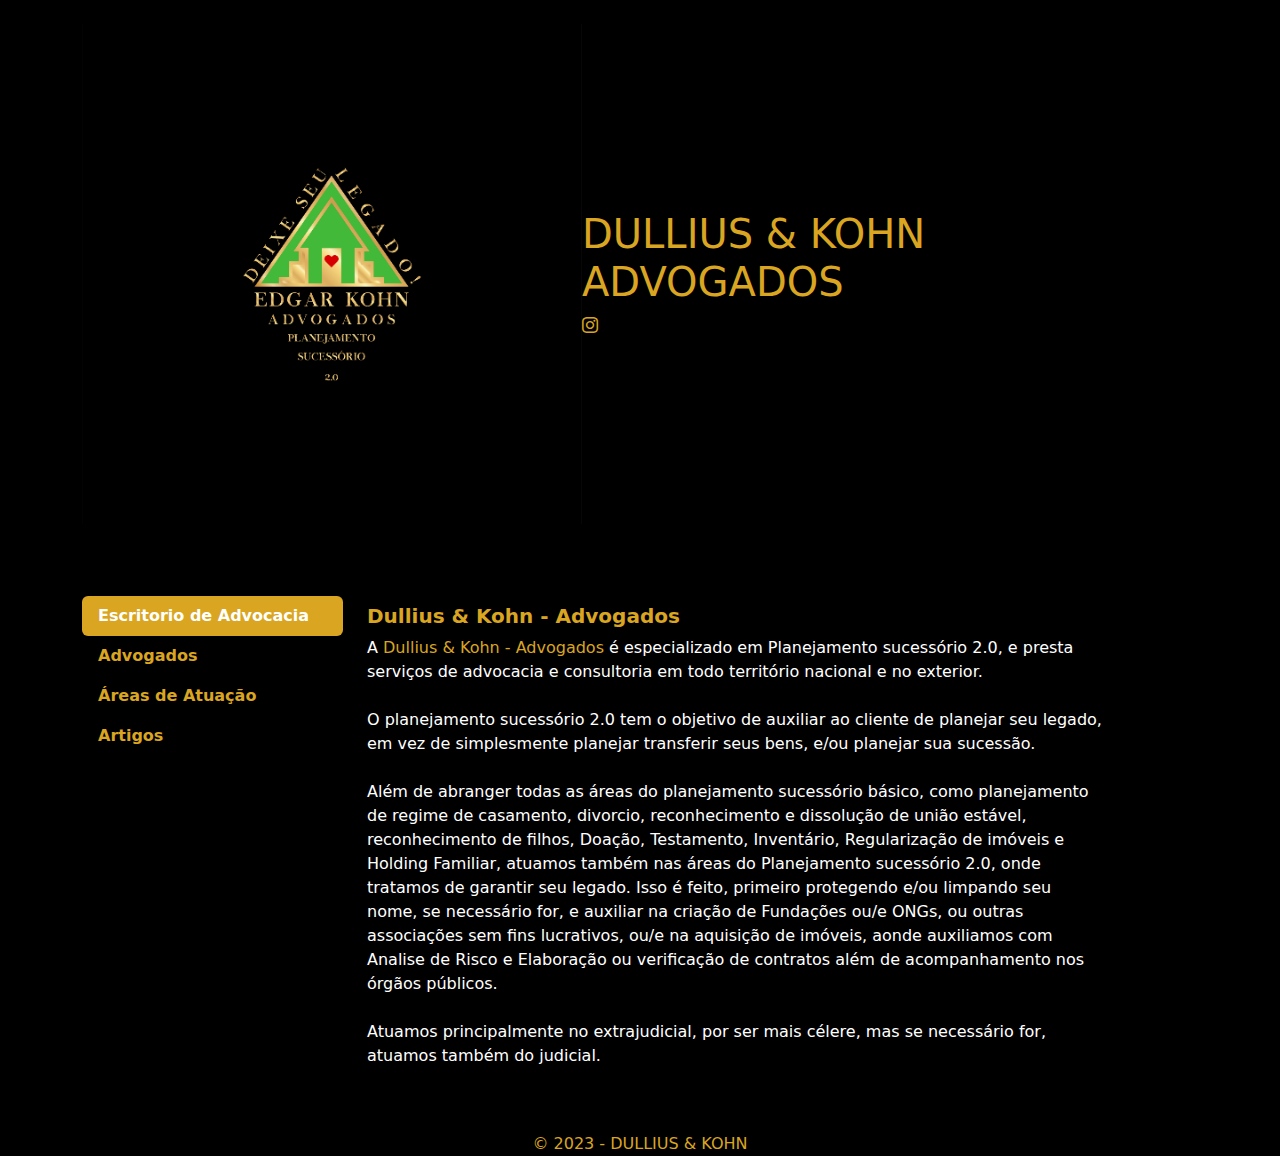
==== index2.html @ dd5641af "inicial" ====
<!DOCTYPE html>
<html lang="pt-BR">
<head>
    <meta charset="UTF-8">
    <meta name="viewport" content="width=device-width, initial-scale=1.0">
    <link rel="stylesheet" href="https://cdn.jsdelivr.net/npm/bootstrap@5.3.1/dist/css/bootstrap.min.css">
    <link rel="preconnect" href="https://fonts.googleapis.com">
    <link rel="preconnect" href="https://fonts.gstatic.com" crossorigin>
    <link href="https://fonts.googleapis.com/css2?family=Nunito+Sans:opsz@6..12&family=Roboto:wght@400;700&family=Source+Code+Pro:wght@700&family=Ubuntu+Condensed&display=swap" rel="stylesheet">
    <link rel="stylesheet" href="https://cdn.jsdelivr.net/npm/bootstrap-icons@1.10.5/font/bootstrap-icons.css">
    <link rel="stylesheet" href="main.css">
    <title>DULLIUS & KOHN</title>
</head>
<body>
    <header class="navbar navbar-expand-lg  p-4" id="cabecalho">
        <div class="container">
            <img class="logo"  src="./Images/logo.jpg">
            <nav class="navbar-collapse collapse" id="menu-navegacao">
                <ul class="nav nav-pills d-block d-md-flex">
                    <li class="nav-item fw-bold">
                        <h1 class="text-colored"> DULLIUS & KOHN ADVOGADOS</h1>
                        <a href="">
                            <i class="bi bi-instagram text-colored"></i>
                        </a>
                            
                       
                    </li>
                    
           
    </header>
</section>
<section id="cardapio" class="pt-5 pb-5">
    <div class="container">        
        <div class="row">
            <aside class="col-md-3">
                <nav class="nav nav-pills flex-column nav-cardapio">
                    <button type="button" data-bs-toggle="tab" data-bs-target="#consulfinan" class="fw-bold text-start nav-link text-colored active">Escritorio de Advocacia</button>
                    <button type="button" data-bs-toggle="tab" data-bs-target="#estrateg" class="fw-bold text-start nav-link text-colored">Advogados</button>
                    <button type="button" data-bs-toggle="tab" data-bs-target="#atuacao" class="fw-bold text-start nav-link text-colored">Áreas de Atuação</button>
                    <button type="button" data-bs-toggle="tab" data-bs-target="#artigos" class="fw-bold text-start nav-link text-colored">Artigos</button>
                    
                    
                    
                </nav>
            </aside>
            <div class="col-md-8">
                <div class="tab-content">
                    <div class="tab-pane active" id="consulfinan">
                        <div class="row">
                            <div class="col-md-12">
                                <h5 class="text-colored fw-bold mt-2">Dullius & Kohn - Advogados</h5>
                                <p class="pdr">
                                    A <span class="text-colored">Dullius & Kohn - Advogados</span> é especializado em Planejamento sucessório 2.0, e presta serviços de advocacia e consultoria em todo território nacional e no exterior. <br><br>

                                    O planejamento sucessório 2.0 tem o objetivo de auxiliar ao cliente de planejar seu legado, em vez de simplesmente planejar transferir seus bens, e/ou planejar sua sucessão. <br><br>

                                    Além de abranger todas as áreas do planejamento sucessório básico, como planejamento de regime de casamento, divorcio, reconhecimento e dissolução de união estável, reconhecimento de filhos, Doação, Testamento, Inventário, Regularização de imóveis e Holding Familiar, atuamos também nas áreas do Planejamento sucessório 2.0, onde tratamos de garantir seu legado. Isso é feito, primeiro protegendo e/ou limpando seu nome, se necessário for, e auxiliar na criação de Fundações ou/e ONGs, ou outras associações sem fins lucrativos, ou/e na aquisição de imóveis, aonde auxiliamos com Analise de Risco e Elaboração ou verificação de contratos além de acompanhamento nos órgãos públicos. <br><br>


                                    Atuamos principalmente no extrajudicial, por ser mais célere, mas se necessário for, atuamos também do judicial.
                                </p>
                            </div>                            
                        </div>
                    </div>
                    <div class="tab-pane" id="estrateg">
                        <div class="row">
                            <div class="col-md-12">
                                
                                <h5 class="text-colored fw-bold mt-2">Dra. KARINA B. DULLIUS</h5>
                                <p class="pdr">
                                 (OAB/SC nº22679)
                                </p>
                                <p class="pdr">Especialista em Direito de Organizações Públicas e Privadas pela UNIVALI- Itajaí/SC. Mestre em Ciências Jurídicas pela UNIVALI- Itajaí/SC

                                    Ex-professora de direito do trabalho em diversas universidades. Atua no direito sucessorio e imobilário extrajudicial.</p>
                                    <br>
                                    <h5 class="text-colored fw-bold mt-2">DR. EDGAR PETER JOSEF KOHN</h5>
                                <p class="pdr">
                                    (OAB/SC 19484-B)
                                </p>
                                <p class="pdr">Especialista em Direito de Organizações Públicas e Privadas pela UNIVALI- Itajaí/SC, Mestre em Ciências Jurídicas pela UNIVALI- Itajaí/SC; Doutor em Ciencias Juridicas pela UMSA-Buenos Aires/ARG

                                    Atua no direito sucessorio e imobilário extrajudicial e judicial</p>
                            </div>                          
                            
                        </div>
                    </div>
                    <div class="tab-pane" id="atuacao">
                        <div class="row">
                            <div class="col-md-12">
                                <h5 class="text-colored fw-bold mt-2">Área de Atuação</h5>                                
                                <p class="pdr">
                                    A Dullius & Köhn Advogados atua exclusivamente no planejamento sucessório 2.0

                                    Todo que fazemos tem a finalidade de lhe ajudar de planejar e deixar seu legado. O Planejamento sucessório 1.0 abrange nossos serviços de planejar a sucessão, e o planejamento sucessório 2.0 tem a finalidade de ajudar a planejar e deixar seu legado, o que é muito mais de que apenas seus bens:
                                </p>
                                <div class="accordion">
                                    <div class="accordion-item">
                                        <div class="accordion-header">
                                            <button class="accordion-button fw-bold text-colored" data-bs-toggle="collapse" data-bs-target="#resposta1">
                                                Planejamento Sucessório 1.0
                                            </button>
                                        </div>
                                        <div id="resposta1" class="accordion-collapse collapse">
                                            <div class="accordion-body resposta">
                                                <h6 class="text-colored fw-bold mt-2">Planejando sua sucessao</h6>
                                                <p class="pdr">
                                                    PACTO PRÉ-NUPCIAL, PACTO DE UNIAO ESTÁVEL, DIVORCIO, RECONHECIMENTO E DISSOLUÇÃO DE UNIAO ESTÁVEL, RECONHECIMENTO DE FILHOS -   O planejamento sucessório já começa no casamento, por isso, fazemos a Orientação para o casamento civil - regime de bens e aspectos patrimoniais; separação judicial/divórcio (consensual ou litigioso), reconhecimento e dissolução de união estável. Fazemos divorcio para regularização de uma situação fática, se já for separado há anos, mas nunca fez divórcio. Não fazemos divorcio de casais, que estão se separando. Outra regularização de situação fática, que oferecemos e reconhecimento de filhos. Tudo isso, para que não deixe nenhuma pendencia para traz Nada mais incomodo para os filhos, se aparece no inventário um filho ou parceiro desconhecido. Para deixar seu legado, é necessário resolver estes pendencias em vida. Ajudamos nisso.
                                                </p>
                                                <br>
                                                <p class="pdr">
                                                    REGULARIZACAO DE IMOVEIS-   Lhe ajudamos na regularização de imóveis, para que possa deixar seus imóveis todos regularizados. Fazemos todos os tipos de regularização extrajudicial, como retificação, averbação de construção, instituição de condomínio, adjudicação compulsória, usucapião, e muito mais.
                                                </p>
                                                <br>
                                                <p class="pdr">
                                                    TESTAMENTO, DOAÇÃO, INVENTARIO e HOLDING FAMILIAR Auxiliamos na elaboração de testamento, doações, na construção de uma Holding Familiar, para evitar o inventário e abrimos inventário, ou fazemos a defesa de seus direitos em inventário já aberto.
                                                </p>
                                            </div>
                                        </div>
                                    </div>
                                    <div class="accordion-item">
                                        <div class="accordion-header">
                                            <button class="accordion-button fw-bold text-colored" data-bs-toggle="collapse" data-bs-target="#resposta2">
                                                Planejamento Sucessório 2.0
                                            </button>
                                        </div>
                                        <div id="resposta2" class="accordion-collapse collapse">
                                            <div class="accordion-body resposta">
                                                <h6 class="text-colored fw-bold mt-2">Planejando sue Legado</h6>
                                                <p class="pdr">
                                                    Deixar um legado é muito mais de que deixar bens. Seu legado é algo, que fique para sempre. Decida o que quer, que seja isso e nós o viabilizamos. Alguns sugestões:
                                                </p>
                                                <br>
                                                <p class="pdr">
                                                    FUNDACAO e ONGs Auxiliamos na fundacao de ONGs e FUNDACOES, para que seu nome e sua obre sobrevivam
                                                </p>
                                                <br>
                                                <p class="pdr">
                                                    AQUISIÇÃO DE IMÓVEIS-   Lhe ajudamos na compra de imóveis, fazendo análise de risco, e contrato de compra e venda, para que possa comprar com tranquilidade um imóvel, que albergue sua ONG ou FUNDAÇÃO, ou carregue seu nome
                                                </p>
                                            </div>
                                        </div>
                                    </div>
                                </div>
                                 
                            </div>
                        </div>
                    </div>
                    <div class="tab-pane" id="artigos">
                        <div class="row">
                            <div class="col-md-12">
                                
                                <h5 class="text-colored fw-bold mt-2"> Artigos - Dra. KARINA B. DULLIUS</h5>
                                <a href="https://www.boletimjuridico.com.br/artigos/direitos-humanos/1698/discussao-doutrinaria-evolucao-principio-dignidade-pessoa-humana-brasil">Discussão doutrinária sobre a evolução do Princípio da Dignidade da Pessoa Humana no Brasil</a>
                                <br>
                                <br>
                                <h5 class="text-colored fw-bold mt-2"> Artigos - Dr. Edgar Köhn</h5>
                                <h6 class="text-colored fw-bold mt-2">Direito autoral e Direito à Imagem</h6>    
                                <a href="https://www.boletimjuridico.com.br/artigos/direito-e-internet/1472/a-responsabilidade-civil-host-provider-pelo-uso-indevido-imagens-internet">A responsabilidade civil do host provider pelo uso indevido de imagens na internet</a><br>     
                                <a href="http://www.boletimjuridico.com.br/doutrina/texto.asp?id=1443">O direito autoral do modelo fotográfico</a><br>
                                <a href="https://www.boletimjuridico.com.br/artigos/direitos-autorais/1654/o-direito-autoral-paparazzi">O direito autoral do paparazzi</a><br>
                                <a href="https://periodicos.univali.br/index.php/rdp/article/view/7586/4341">A colisão de principios e sua solução no exemplo do direito de imagem e à liberdade de imprensa</a><br>
                                <br><br>
                                <h5 class="text-colored fw-bold mt-2"> Direito Constitucional</h5>
                                <a href="http://www.boletimjuridico.com.br/doutrina/texto.asp?id=1440">Princípios e regras e sua identificação na visão de Robert Alexy</a><br>
                                <a href="http://www.boletimjuridico.com.br/artigos/teoria-geral-do-direito/2146/a-solucao-colisao-principios-conflito-regras-">A Solucao da colisao de principios e conflito de regras.</a><br>
                                <a href="https://www.boletimjuridico.com.br/artigos/direito-constitucional/1705/direito-propriedade-potencia-protecao">Direito à Propriedade: potência e proteção</a>
                            </div>                          
                            
                        </div>
                    </div>
                    <div class="tab-pane" id="fale">
                        <div class="row">
                            <div class="col-md-7 mb-5">
                                <form>
                                    <div class="mb-3">
                                        <label for="nome" class="form-label fw-bold text-colored">Seu Nome</label>
                                        <input type="text" id="nome" class="form-control" required>
                                    </div>
                                    <div class="mb-3">
                                        <label for="email" class="form-label fw-bold text-colored">Seu E-Mail</label>
                                        <input type="email" id="email" class="form-control" required>
                                    </div>
                                    <div class="mb-3">
                                        <label for="telefone" class="form-label fw-bold text-colored">Seu Telefone (opcional)</label>
                                        <input type="tel" id="telefone" class="form-control">
                                    </div>
                                    <div class="mb-3">
                                        <label for="mensagem" class="form-label fw-bold text-colored">Sua Mensagem</label>
                                        <textarea class="form-control" id="mensagem"></textarea>
                                    </div>
                                    <button type="submit" class="fw-bold text-start nav-link text-colored">Enviar</button>
                                </form>
                            </div>
                            <div class="col-md-5">
                                <div class="row">
                                    <h3 class="section-title fs-4 text-colored">
                                        <i class="bi bi-hand-thumbs-up-fill"></i>
                                        Redes Sociais
                                    </h3>
                                    <ul class="social-links">
                                        
                                        <li class="fs-5 ms-1 me-1">
                                            <a href="https://www.instagram.com/planejamento.sucessorio.2.0/">
                                                <i class="bi bi-instagram text-colored"></i>
                                            </a>
                                        </li>
                                        
                                    </ul>
                                </div>
                                <div class="row mt-4">
                                    <h3 class="section-title fs-4 text-colored">
                                        <i class="bi bi-cursor-fill"></i>
                                        Endereço
                                    </h3>
                                    <p class="pdr">Rua Benjamin Constant, 218, Itajaí/SC 
                                    </p>
                                    <p class="pdr">Telefone: (047) 3361-1699</p>
                                </div>
                            </div>                
                            
                        </div>
                    </div>
                    
                 </div>
            </div>
        </div>
    </div>
</section>
<footer class="text-colored ">&copy 2023 - DULLIUS & KOHN
</footer>
<script src="https://cdn.jsdelivr.net/npm/bootstrap@5.3.1/dist/js/bootstrap.bundle.min.js"></script>
</body>
</html>
---- main.css ----
body {
    background-color: #000;
}

.logo {
    width: 500px;
    height: 500px;
}

.logo2 {
    width: 780px;
    height: 780px;
    display: block;
    margin: 0px auto;
}

.inicial {
    display: block;
    margin: 0px auto;
    width: 100px;
    background-color: #daa520;
}

.inicial:hover {
   
    background-color: #daa520;
}

.text-colored {
    color: #daa520;
}

.pdr {
    color: #fff;
}


.nav-cardapio .nav-link.active,
#fale-conosco button {
    background-color: #daa520;
    color: #fff;
}

.nav-cardapio .nav-link:hover {
    color: #daa520;
}

.resposta {
    background-color: #000;
}

footer {
    text-align: center;
}
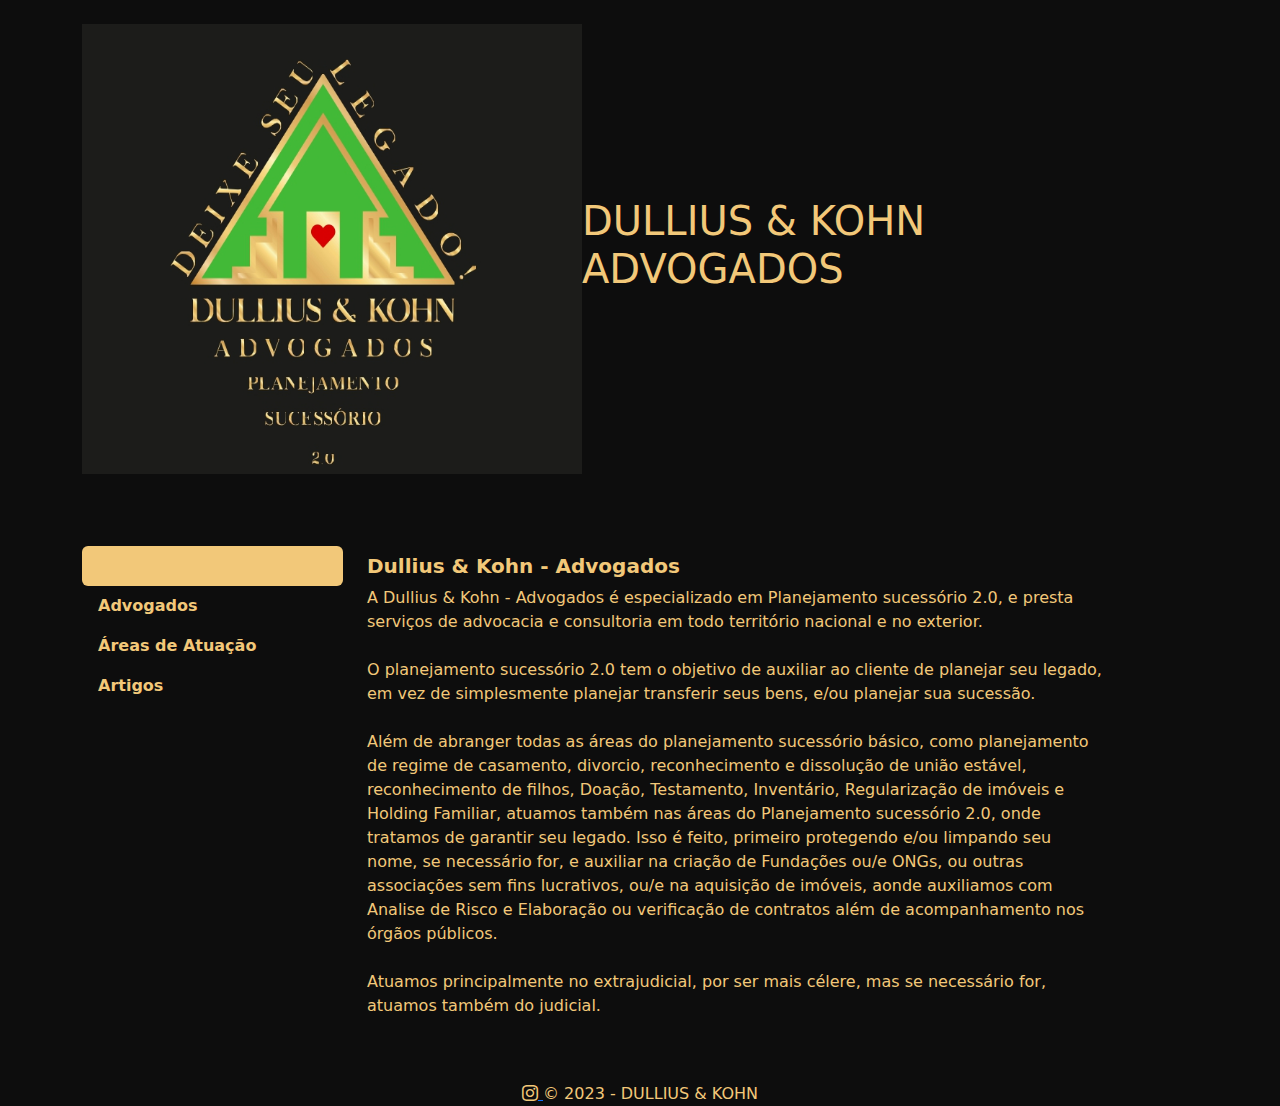
==== commit 26c9ac86: "inicial3" ====
--- a/index2.html
+++ b/index2.html
@@ -14,14 +14,12 @@
 <body>
     <header class="navbar navbar-expand-lg  p-4" id="cabecalho">
         <div class="container">
-            <img class="logo"  src="./Images/logo.jpg">
+            <img class="logo"  src="./Images/logo_dk.png">
             <nav class="navbar-collapse collapse" id="menu-navegacao">
                 <ul class="nav nav-pills d-block d-md-flex">
                     <li class="nav-item fw-bold">
                         <h1 class="text-colored"> DULLIUS & KOHN ADVOGADOS</h1>
-                        <a href="">
-                            <i class="bi bi-instagram text-colored"></i>
-                        </a>
+                      
                             
                        
                     </li>
@@ -97,7 +95,7 @@
                                 <div class="accordion">
                                     <div class="accordion-item">
                                         <div class="accordion-header">
-                                            <button class="accordion-button fw-bold text-colored" data-bs-toggle="collapse" data-bs-target="#resposta1">
+                                            <button class="accordion-button fw-bold text-colored colap" data-bs-toggle="collapse" data-bs-target="#resposta1">
                                                 Planejamento Sucessório 1.0
                                             </button>
                                         </div>
@@ -109,7 +107,7 @@
                                                 </p>
                                                 <br>
                                                 <p class="pdr">
-                                                    REGULARIZACAO DE IMOVEIS-   Lhe ajudamos na regularização de imóveis, para que possa deixar seus imóveis todos regularizados. Fazemos todos os tipos de regularização extrajudicial, como retificação, averbação de construção, instituição de condomínio, adjudicação compulsória, usucapião, e muito mais.
+                                                    REGULARIZACAO DE IMÓVEIS-   Lhe ajudamos na regularização de imóveis, para que possa deixar seus imóveis todos regularizados. Fazemos todos os tipos de regularização extrajudicial, como retificação, averbação de construção, instituição de condomínio, adjudicação compulsória, usucapião, e muito mais.
                                                 </p>
                                                 <br>
                                                 <p class="pdr">
@@ -120,7 +118,7 @@
                                     </div>
                                     <div class="accordion-item">
                                         <div class="accordion-header">
-                                            <button class="accordion-button fw-bold text-colored" data-bs-toggle="collapse" data-bs-target="#resposta2">
+                                            <button class="accordion-button fw-bold text-colored colap" data-bs-toggle="collapse" data-bs-target="#resposta2">
                                                 Planejamento Sucessório 2.0
                                             </button>
                                         </div>
@@ -132,7 +130,7 @@
                                                 </p>
                                                 <br>
                                                 <p class="pdr">
-                                                    FUNDACAO e ONGs Auxiliamos na fundacao de ONGs e FUNDACOES, para que seu nome e sua obre sobrevivam
+                                                    FUNDACAO e ONGs Auxiliamos na fundação de ONGs, para que seu nome e sua obre sobrevivam
                                                 </p>
                                                 <br>
                                                 <p class="pdr">
@@ -227,7 +225,9 @@
         </div>
     </div>
 </section>
-<footer class="text-colored ">&copy 2023 - DULLIUS & KOHN
+<footer class="text-colored ">  <a href="">
+    <i class="bi bi-instagram text-colored"></i>
+</a>&copy 2023 - DULLIUS & KOHN
 </footer>
 <script src="https://cdn.jsdelivr.net/npm/bootstrap@5.3.1/dist/js/bootstrap.bundle.min.js"></script>
 </body>
--- a/main.css
+++ b/main.css
@@ -1,10 +1,10 @@
 body {
-    background-color: #000;
+    background-color: #0d0d0d;
 }
 
 .logo {
     width: 500px;
-    height: 500px;
+    height: 450px;
 }
 
 .logo2 {
@@ -18,31 +18,31 @@
     display: block;
     margin: 0px auto;
     width: 100px;
-    background-color: #daa520;
+    background-color: #f2c879;
 }
 
 .inicial:hover {
    
-    background-color: #daa520;
+    background-color: #f2c879
 }
 
 .text-colored {
-    color: #daa520;
+    color: #f2c879;
 }
 
 .pdr {
-    color: #fff;
+    color: #f2c879;
 }
 
 
 .nav-cardapio .nav-link.active,
 #fale-conosco button {
-    background-color: #daa520;
-    color: #fff;
+    background-color: #f2c879;
+    color: #f2c879;
 }
 
 .nav-cardapio .nav-link:hover {
-    color: #daa520;
+    color: #f2c879;
 }
 
 .resposta {
@@ -51,4 +51,8 @@
 
 footer {
     text-align: center;
+}
+
+.colap {
+    background-color: #4dbf3b;
 }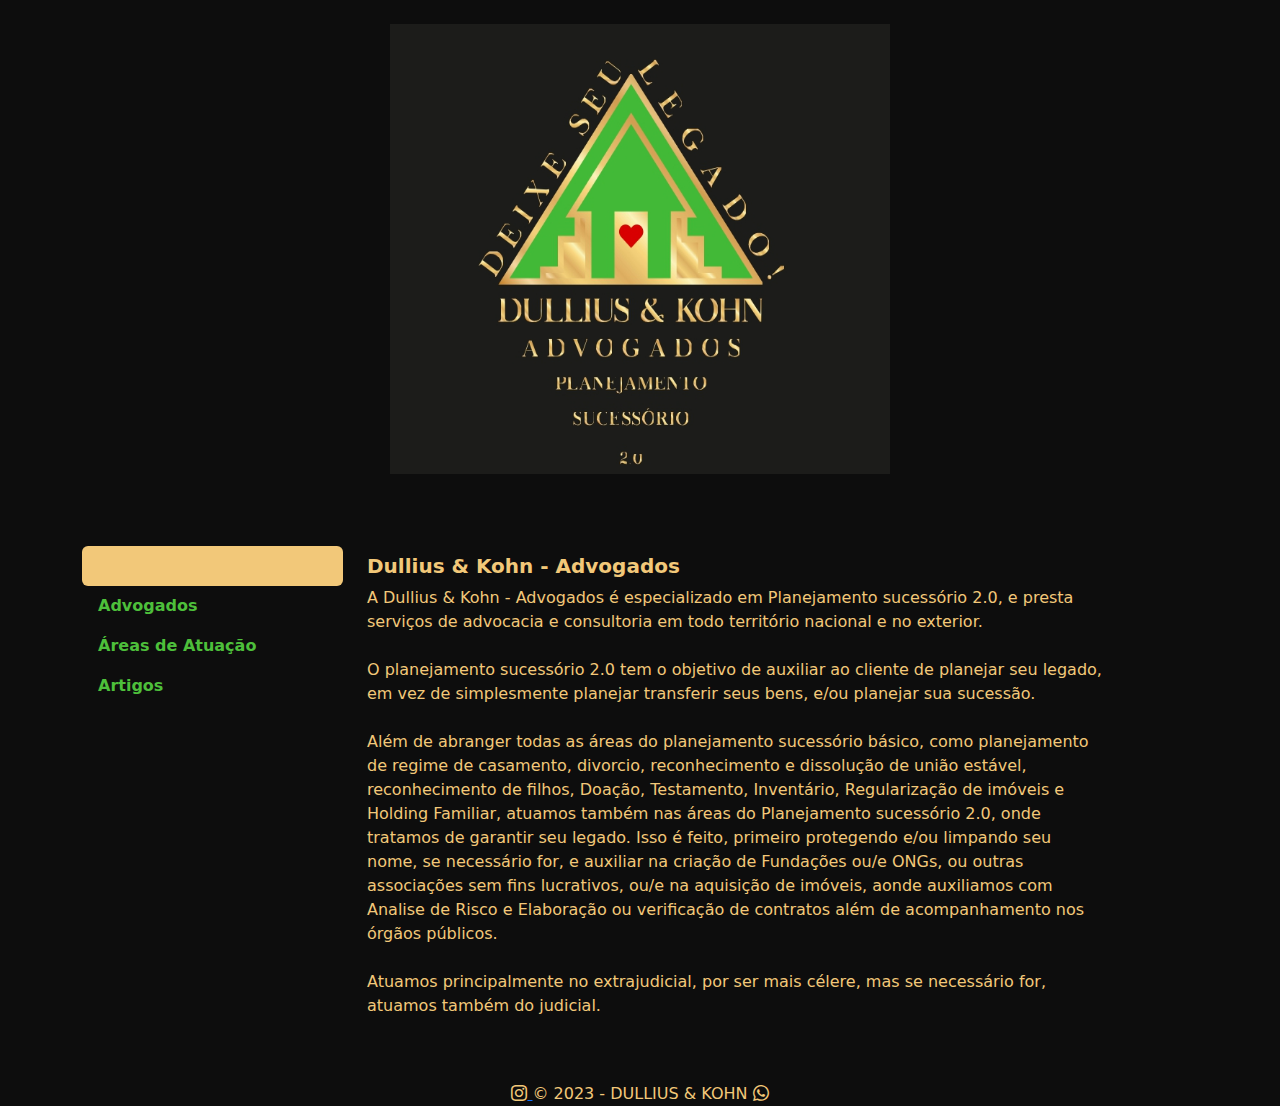
==== commit 79a995e5: "inicial4" ====
--- a/index2.html
+++ b/index2.html
@@ -15,15 +15,7 @@
     <header class="navbar navbar-expand-lg  p-4" id="cabecalho">
         <div class="container">
             <img class="logo"  src="./Images/logo_dk.png">
-            <nav class="navbar-collapse collapse" id="menu-navegacao">
-                <ul class="nav nav-pills d-block d-md-flex">
-                    <li class="nav-item fw-bold">
-                        <h1 class="text-colored"> DULLIUS & KOHN ADVOGADOS</h1>
-                      
-                            
-                       
-                    </li>
-                    
+            
            
     </header>
 </section>
@@ -32,10 +24,10 @@
         <div class="row">
             <aside class="col-md-3">
                 <nav class="nav nav-pills flex-column nav-cardapio">
-                    <button type="button" data-bs-toggle="tab" data-bs-target="#consulfinan" class="fw-bold text-start nav-link text-colored active">Escritorio de Advocacia</button>
-                    <button type="button" data-bs-toggle="tab" data-bs-target="#estrateg" class="fw-bold text-start nav-link text-colored">Advogados</button>
-                    <button type="button" data-bs-toggle="tab" data-bs-target="#atuacao" class="fw-bold text-start nav-link text-colored">Áreas de Atuação</button>
-                    <button type="button" data-bs-toggle="tab" data-bs-target="#artigos" class="fw-bold text-start nav-link text-colored">Artigos</button>
+                    <button type="button" data-bs-toggle="tab" data-bs-target="#consulfinan" class="fw-bold text-start nav-link text-colored2 active">Escritorio de Advocacia</button>
+                    <button type="button" data-bs-toggle="tab" data-bs-target="#estrateg" class="fw-bold text-start nav-link text-colored2">Advogados</button>
+                    <button type="button" data-bs-toggle="tab" data-bs-target="#atuacao" class="fw-bold text-start nav-link text-colored2">Áreas de Atuação</button>
+                    <button type="button" data-bs-toggle="tab" data-bs-target="#artigos" class="fw-bold text-start nav-link text-colored2">Artigos</button>
                     
                     
                     
@@ -64,7 +56,7 @@
                         <div class="row">
                             <div class="col-md-12">
                                 
-                                <h5 class="text-colored fw-bold mt-2">Dra. KARINA B. DULLIUS</h5>
+                                <h5 class="text-colored fw-bold mt-2">Dra. KARINA B. DULLIUS  <a href="mailto:karina@dulliusekohn.com"><i class="bi bi-envelope text-colored2"></i></a></h5>
                                 <p class="pdr">
                                  (OAB/SC nº22679)
                                 </p>
@@ -72,7 +64,7 @@
 
                                     Ex-professora de direito do trabalho em diversas universidades. Atua no direito sucessorio e imobilário extrajudicial.</p>
                                     <br>
-                                    <h5 class="text-colored fw-bold mt-2">DR. EDGAR PETER JOSEF KOHN</h5>
+                                    <h5 class="text-colored fw-bold mt-2">DR. EDGAR PETER JOSEF KOHN  <a href="mailto:edgar@dulliusekohn.com"><i class="bi bi-envelope text-colored2"></i></a></h5>
                                 <p class="pdr">
                                     (OAB/SC 19484-B)
                                 </p>
@@ -92,10 +84,10 @@
 
                                     Todo que fazemos tem a finalidade de lhe ajudar de planejar e deixar seu legado. O Planejamento sucessório 1.0 abrange nossos serviços de planejar a sucessão, e o planejamento sucessório 2.0 tem a finalidade de ajudar a planejar e deixar seu legado, o que é muito mais de que apenas seus bens:
                                 </p>
-                                <div class="accordion">
-                                    <div class="accordion-item">
-                                        <div class="accordion-header">
-                                            <button class="accordion-button fw-bold text-colored colap" data-bs-toggle="collapse" data-bs-target="#resposta1">
+                                <div class="accordion text-colored colap">
+                                    <div class="accordion-item colap">
+                                        <div class="accordion-header text-colored colap">
+                                            <button class="accordion-button fw-bold colap" data-bs-toggle="collapse" data-bs-target="#resposta1">
                                                 Planejamento Sucessório 1.0
                                             </button>
                                         </div>
@@ -163,6 +155,11 @@
                                 <a href="http://www.boletimjuridico.com.br/doutrina/texto.asp?id=1440">Princípios e regras e sua identificação na visão de Robert Alexy</a><br>
                                 <a href="http://www.boletimjuridico.com.br/artigos/teoria-geral-do-direito/2146/a-solucao-colisao-principios-conflito-regras-">A Solucao da colisao de principios e conflito de regras.</a><br>
                                 <a href="https://www.boletimjuridico.com.br/artigos/direito-constitucional/1705/direito-propriedade-potencia-protecao">Direito à Propriedade: potência e proteção</a>
+                                <br>
+                                <br>
+                                <h5 class="text-colored fw-bold mt-2"> Livros</h5>
+                                <a href="https://a.co/d/e0ENPua">Livro sobre os processos contra as bruxas</a>
+                                <a href="https://a.co/d/0sVBlsW">Como combater crimes ligados à pedofilia sem violar as garantias constituionais</a>
                             </div>                          
                             
                         </div>
@@ -227,7 +224,7 @@
 </section>
 <footer class="text-colored ">  <a href="">
     <i class="bi bi-instagram text-colored"></i>
-</a>&copy 2023 - DULLIUS & KOHN
+</a>&copy 2023 - DULLIUS & KOHN <a href="https://api.whatsapp.com/send?phone=34667006292&"><i class="bi bi-whatsapp text-colored" ></i></a>
 </footer>
 <script src="https://cdn.jsdelivr.net/npm/bootstrap@5.3.1/dist/js/bootstrap.bundle.min.js"></script>
 </body>
--- a/main.css
+++ b/main.css
@@ -5,11 +5,14 @@
 .logo {
     width: 500px;
     height: 450px;
+    display: block;
+    margin: 0px auto;
+    padding: auto;
 }
 
 .logo2 {
     width: 780px;
-    height: 780px;
+    height: 750px;
     display: block;
     margin: 0px auto;
 }
@@ -28,6 +31,10 @@
 
 .text-colored {
     color: #f2c879;
+}
+
+.text-colored2 {
+    color: #4DBF3B ;
 }
 
 .pdr {
